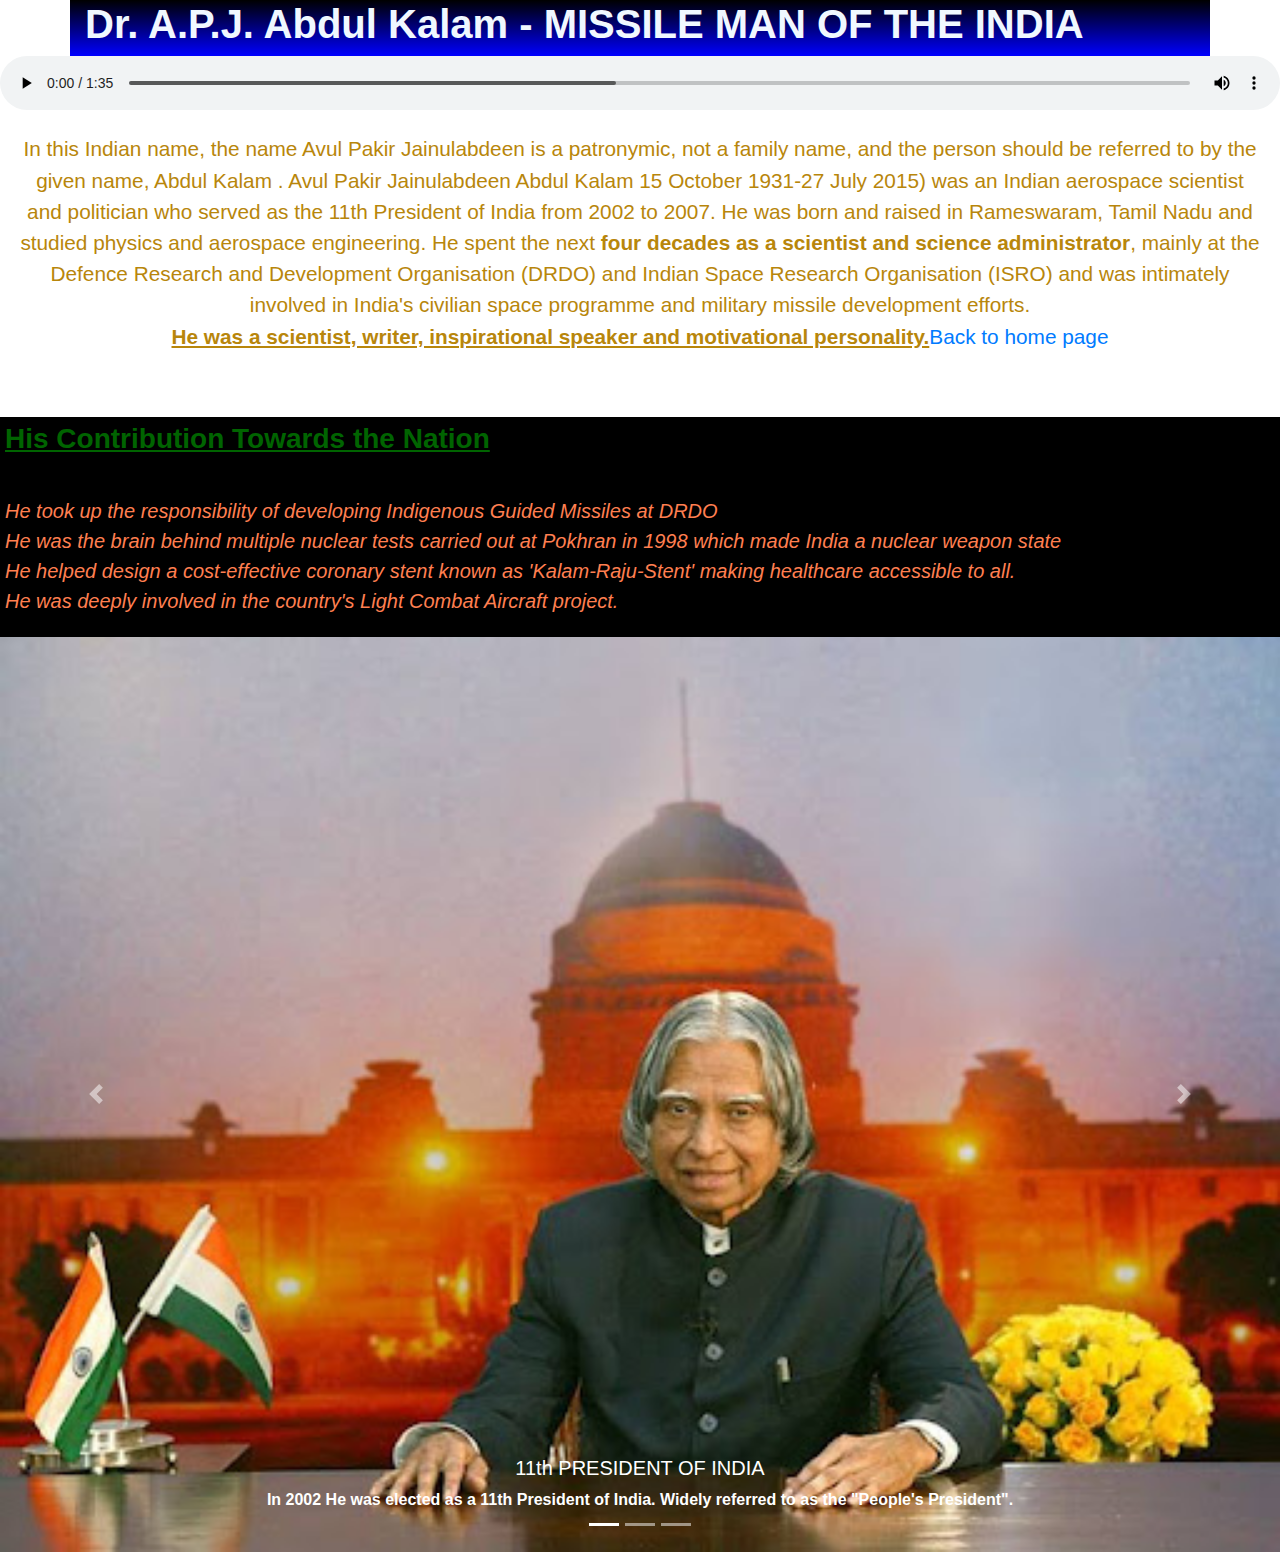
==== about_him.html @ 08dd9598 "Added 2nd page and made near-to-final changes and also added readme.txt" ====
<!doctype html>
<html lang="en">
  <head>
	<meta name="viewport" content="width=device-width, initial-scale=1, shrink-to-fit=no">
	<meta content="text/html;charset=utf-8" http-equiv="Content-Type">
	<meta charset="UTF-8">
  	<meta name="viewport" content="width=device-width, initial-scale=1.0">
  	<meta http-equiv="X-UA-Compatible" content="ie=edge">
	<meta content="utf-8" http-equiv="encoding">
	<link rel="stylesheet" href="https://stackpath.bootstrapcdn.com/bootstrap/4.5.2/css/bootstrap.min.css" integrity="sha384-JcKb8q3iqJ61gNV9KGb8thSsNjpSL0n8PARn9HuZOnIxN0hoP+VmmDGMN5t9UJ0Z" crossorigin="anonymous">
	<title>More About Dr. APJ Abdul Kalam</title>
	<link rel="stylesheet" href="./about_him.css">
  </head>
<body>
	<div class="container">
		<h1><strong>Dr. A.P.J. Abdul Kalam - MISSILE MAN OF THE INDIA</strong></h1></div>
	 <audio controls>
  <source src="audio/AUDIO-2020-08-15-16-17-38.mp3" type="audio/mpeg" width="2" height="0">
	Your browser does not support the audio element.
	</audio>
	<div class="part"> In this Indian name, the name Avul Pakir Jainulabdeen is a patronymic, not a family name, and the person should be referred to by the given name, Abdul Kalam . Avul Pakir Jainulabdeen Abdul Kalam 15 October 1931-27 July 2015) was an Indian aerospace scientist and politician who served as the 11th President of India from 2002 to 2007. He was born and raised in Rameswaram, Tamil Nadu and studied physics and aerospace engineering. He spent the next <strong>four decades as a scientist and science administrator</strong>, mainly at the Defence Research and Development Organisation (DRDO) and Indian Space Research Organisation (ISRO) and was intimately involved in India's civilian space programme and military missile development efforts.<br><strong> <u>He was a scientist, writer, inspirational speaker and motivational personality.</u></strong><a href="./index.html"> Back to home page</a></div>
	<div class="contributions">
		<h3><strong><u>His Contribution Towards the Nation</u></strong></h3>
		<ul class="table">
  <em><li class="list1">He took up the responsibility of developing Indigenous Guided Missiles at DRDO</li>
  <li class="list2">He was the brain behind multiple nuclear tests carried out at Pokhran in 1998 which made India a nuclear weapon state</li>
  <li class="list3">He helped design a cost-effective coronary stent known as 'Kalam-Raju-Stent' making healthcare accessible to all.</li>
  <li class="list4">He was deeply involved in the country's Light Combat Aircraft project.</li></em>
	</ul>
	</div>
	<div id="carouselExampleCaptions" class="carousel slide" data-ride="carousel">
  <ol class="carousel-indicators">
	<li data-target="#carouselExampleCaptions" data-slide-to="0" class="active"></li>
	<li data-target="#carouselExampleCaptions" data-slide-to="1"></li>
	<li data-target="#carouselExampleCaptions" data-slide-to="2"></li>
  </ol>
  <div class="carousel-inner">
	<div class="carousel-item active">
	  <img src="img/12.jpg" class="d-block w-100" alt="25.png">
	  <div class="carousel-caption d-none d-md-block">
		<h5>11th PRESIDENT OF INDIA</h5>
		  <p1><strong>In 2002 He was elected as a 11th President of India. Widely referred to as the "People's President".</strong></p1>
	  </div>
	</div>
	<div class="carousel-item">
	  <img src="img/2.JPG" class="d-block w-100" alt="12.png">
	  <div class="carousel-caption d-none d-md-block 2">
		<h4>MISSILE MAN OF INDIA</h4>
		  <p><strong>He was the man behind the India's first nuclear test in Pokhran.He headed the 5 different types of missiles projects-<u> PRITHVI, AGNI, TRISHUL, AKASH, NAG.</u></strong> </p>
	  </div>
	</div>
	<div class="carousel-item">
	  <img src="img/25.jpg" class="d-block w-100" alt="2.png">
	  <div class="carousel-caption d-none d-md-block 3" >
		<h4>INSPIRATIONAL SPEAKER AND WRITER</h4>
		  <p><strong>His creation WINGS OF FIRE is one of the most liked books in the world. His quotes are world famous like <blockquote>"Every pain gives a lesson and every lesson changes a person"</blockquote></strong></p>
	  </div>
	</div>
  </div>
  <a class="carousel-control-prev" href="#carouselExampleCaptions" role="button" data-slide="prev">
	<span class="carousel-control-prev-icon" aria-hidden="true"></span>
	<span class="sr-only">Previous</span>
  </a>
  <a class="carousel-control-next" href="#carouselExampleCaptions" role="button" data-slide="next">
	<span class="carousel-control-next-icon" aria-hidden="true"></span>
	<span class="sr-only">Next</span>
  </a>
</div>
	
		<script src="https://code.jquery.com/jquery-3.5.1.slim.min.js" integrity="sha384-DfXdz2htPH0lsSSs5nCTpuj/zy4C+OGpamoFVy38MVBnE+IbbVYUew+OrCXaRkfj" crossorigin="anonymous"></script>
	<script src="https://cdn.jsdelivr.net/npm/popper.js@1.16.1/dist/umd/popper.min.js" integrity="sha384-9/reFTGAW83EW2RDu2S0VKaIzap3H66lZH81PoYlFhbGU+6BZp6G7niu735Sk7lN" crossorigin="anonymous"></script>
	<script src="https://stackpath.bootstrapcdn.com/bootstrap/4.5.2/js/bootstrap.min.js" integrity="sha384-B4gt1jrGC7Jh4AgTPSdUtOBvfO8shuf57BaghqFfPlYxofvL8/KUEfYiJOMMV+rV" crossorigin="anonymous"></script>
</body>
</html>
---- about_him.css ----
* {
   margin: 0;
   padding: 0;
   font-family: sans-serif;
}

a, a:hover {
    text-decoration: none;
}

a {
    display: inline-block;
}

a::after {
    content: '';
    display: block;
    background-color: currentColor;
    width: 0;
    height: 3px;
    transition:  width 0.2s;
}

a:hover::after {
    width: 100%;
    transition: width 0.2s;
}


.container {
    width: 100%;
    height: 100%;
    background: linear-gradient(black, blue);
    color: aliceblue;
    align-content: center
}

.part {
    text-align: center;
    font-size: .8em;
    position: absolute;
    text-decoration: none;
    color: darkgoldenrod;
    border: 0.3125em solid transparent;
    border-radius: 3.125em;
    background-image: linear-gradient(white, black), linear-gradient(flat at top left, #fd00da, #19d7f8);
    background-origin: border-box;
    background-clip: content-box,border-box;    
}

.contributions {
    padding: 0.25em;
    margin-top: 20.5em;
    color: darkgreen;
    text-align: justify;
    font-size: 1em;
    background-color: black;
}

.table {
    margin-top: 2em;
    color: coral;
    background-color: black;
}

.carouselExampleCaptions{
    width: 75%;
}

.carousel-caption p{
    color: black;
}

audio {
    width: 100%;
}

@media (min-width:768px) {
    .part {
        padding: 0.5em;
        font-size: 1.3em;
    }
    .contributions {
        margin-top: 15em;
        font-size: 1.25em;
    }
}
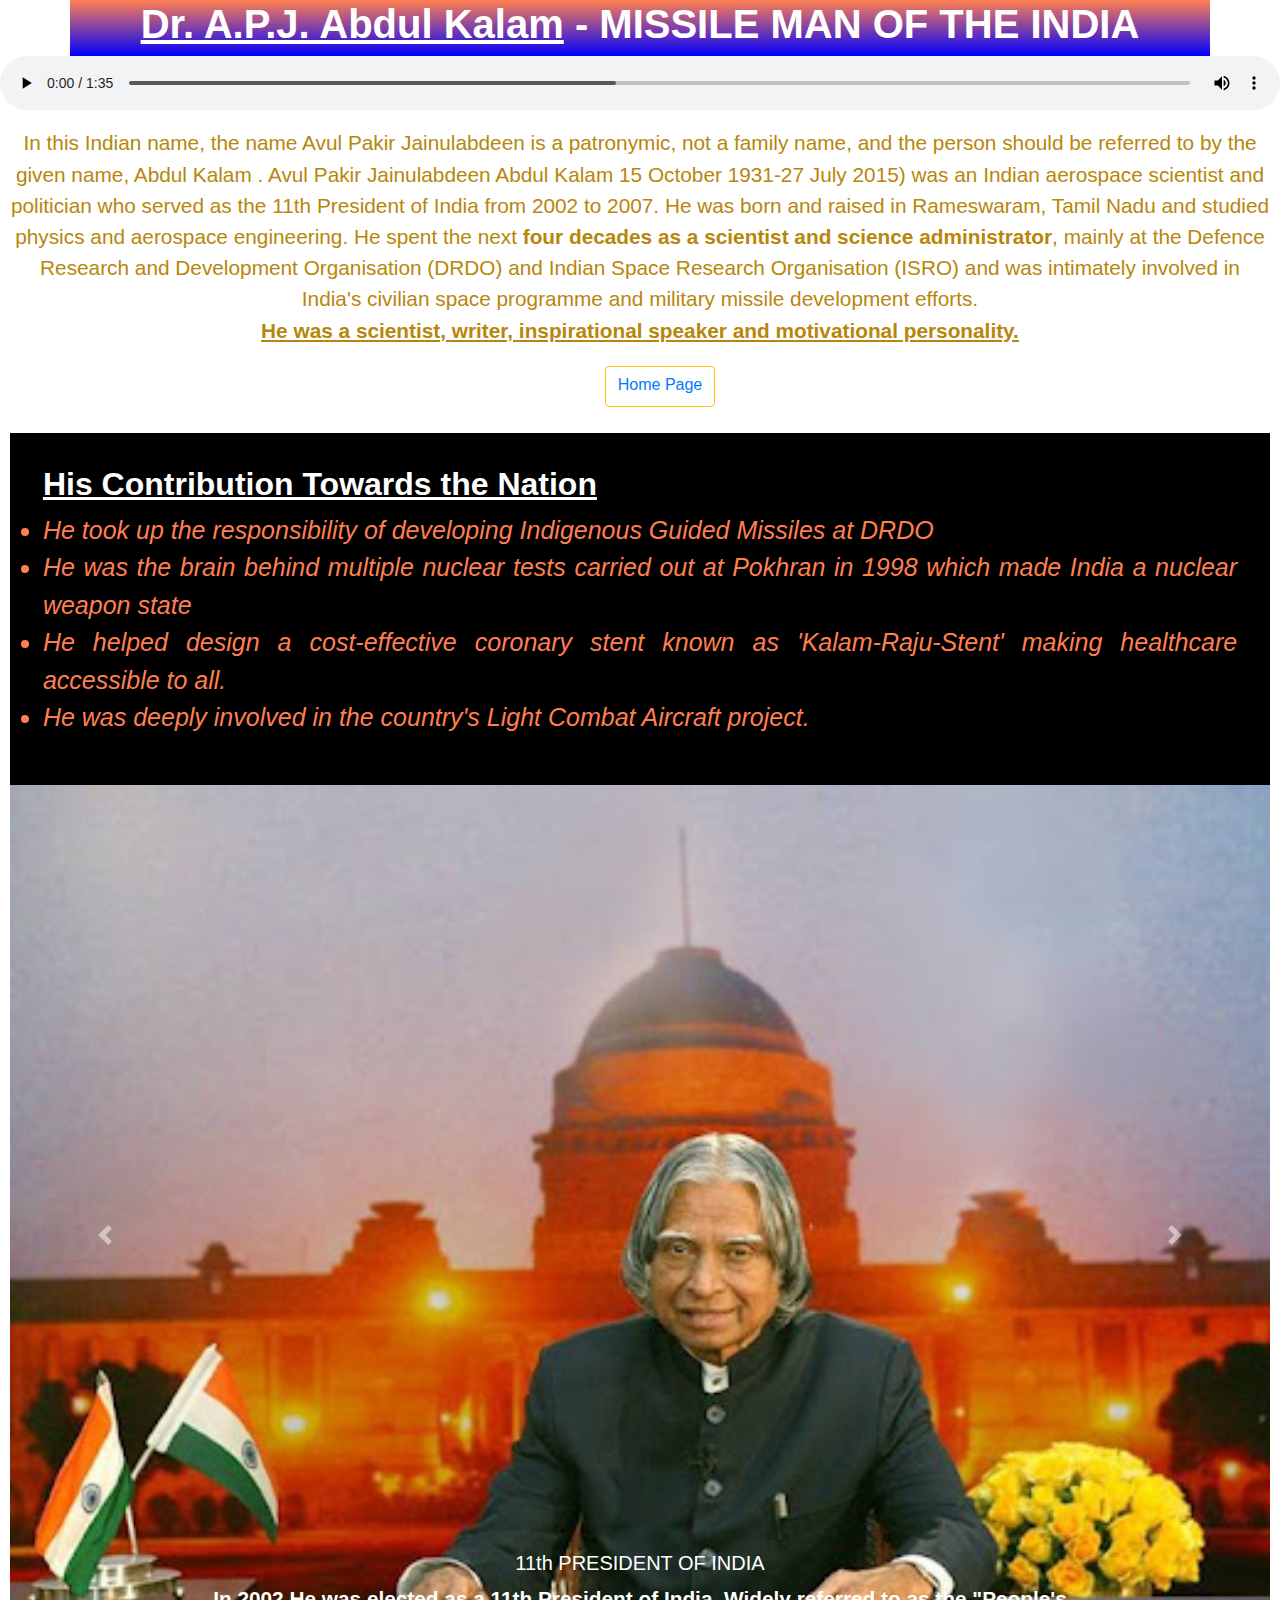
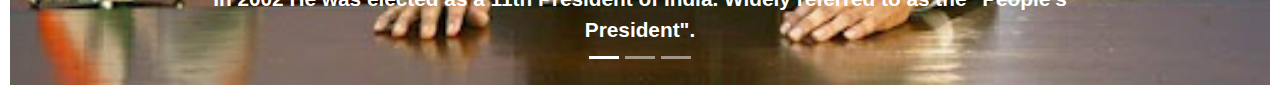
==== commit 25ec6784: "page 3" ====
--- a/about_him.html
+++ b/about_him.html
@@ -13,14 +13,17 @@
   </head>
 <body>
 	<div class="container">
-		<h1><strong>Dr. A.P.J. Abdul Kalam - MISSILE MAN OF THE INDIA</strong></h1></div>
+        <h1><strong><u>Dr. A.P.J. Abdul Kalam</u> - MISSILE MAN OF THE INDIA</strong></h1></div>
 	 <audio controls>
   <source src="audio/AUDIO-2020-08-15-16-17-38.mp3" type="audio/mpeg" width="2" height="0">
 	Your browser does not support the audio element.
 	</audio>
-	<div class="part"> In this Indian name, the name Avul Pakir Jainulabdeen is a patronymic, not a family name, and the person should be referred to by the given name, Abdul Kalam . Avul Pakir Jainulabdeen Abdul Kalam 15 October 1931-27 July 2015) was an Indian aerospace scientist and politician who served as the 11th President of India from 2002 to 2007. He was born and raised in Rameswaram, Tamil Nadu and studied physics and aerospace engineering. He spent the next <strong>four decades as a scientist and science administrator</strong>, mainly at the Defence Research and Development Organisation (DRDO) and Indian Space Research Organisation (ISRO) and was intimately involved in India's civilian space programme and military missile development efforts.<br><strong> <u>He was a scientist, writer, inspirational speaker and motivational personality.</u></strong><a href="./index.html"> Back to home page</a></div>
-	<div class="contributions">
-		<h3><strong><u>His Contribution Towards the Nation</u></strong></h3>
+	<div class="part"> In this Indian name, the name Avul Pakir Jainulabdeen is a patronymic, not a family name, and the person should be referred to by the given name, Abdul Kalam . Avul Pakir Jainulabdeen Abdul Kalam 15 October 1931-27 July 2015) was an Indian aerospace scientist and politician who served as the 11th President of India from 2002 to 2007. He was born and raised in Rameswaram, Tamil Nadu and studied physics and aerospace engineering. He spent the next <strong>four decades as a scientist and science administrator</strong>, mainly at the Defence Research and Development Organisation (DRDO) and Indian Space Research Organisation (ISRO) and was intimately involved in India's civilian space programme and military missile development efforts.<br><strong> <u>He was a scientist, writer, inspirational speaker and motivational personality.</u></strong>
+    <div class="button">
+        <button type="button" class="btn btn-outline-warning"><a href="index.html" role="button">Home Page</a></button>
+    </div>
+        <div class="contributions">
+		<h2><strong><u>His Contribution Towards the Nation</u></strong></h2>
 		<ul class="table">
   <em><li class="list1">He took up the responsibility of developing Indigenous Guided Missiles at DRDO</li>
   <li class="list2">He was the brain behind multiple nuclear tests carried out at Pokhran in 1998 which made India a nuclear weapon state</li>
@@ -46,7 +49,7 @@
 	  <img src="img/2.JPG" class="d-block w-100" alt="12.png">
 	  <div class="carousel-caption d-none d-md-block 2">
 		<h4>MISSILE MAN OF INDIA</h4>
-		  <p><strong>He was the man behind the India's first nuclear test in Pokhran.He headed the 5 different types of missiles projects-<u> PRITHVI, AGNI, TRISHUL, AKASH, NAG.</u></strong> </p>
+		  <p><strong>He was the man behind the India's first nuclear test in Pokhran.He headed the 5 different types of missiles projects-<br><u> PRITHVI, AGNI, TRISHUL, AKASH, NAG.</u></strong> </p>
 	  </div>
 	</div>
 	<div class="carousel-item">
--- a/about_him.css
+++ b/about_him.css
@@ -30,9 +30,11 @@
 .container {
     width: 100%;
     height: 100%;
-    background: linear-gradient(black, blue);
-    color: aliceblue;
-    align-content: center
+    background: linear-gradient(coral, blue);
+    color: #fff;
+    align-content: center;
+    background-position: center ;
+    text-align: center;
 }
 
 .part {
@@ -40,39 +42,40 @@
     font-size: .8em;
     position: absolute;
     text-decoration: none;
-    color: darkgoldenrod;
-    border: 0.3125em solid transparent;
-    border-radius: 3.125em;
-    background-image: linear-gradient(white, black), linear-gradient(flat at top left, #fd00da, #19d7f8);
-    background-origin: border-box;
-    background-clip: content-box,border-box;    
+    color: darkgoldenrod;  
 }
 
 .contributions {
-    padding: 0.25em;
-    margin-top: 20.5em;
-    color: darkgreen;
+    padding: 1.25em;
+    margin-top: 1px;
+    color: #fff;
     text-align: justify;
-    font-size: 1em;
+    font-size: 4em;
     background-color: black;
 }
 
 .table {
-    margin-top: 2em;
+    margin-top: 0.25em;
     color: coral;
     background-color: black;
+    font-size: 25px;
 }
 
 .carouselExampleCaptions{
     width: 75%;
 }
 
-.carousel-caption p{
+.carousel-caption p {
     color: black;
 }
 
 audio {
     width: 100%;
+}
+
+.button {
+    margin-left: 40px;
+    margin-top: 20px;
 }
 
 @media (min-width:768px) {
@@ -81,7 +84,7 @@
         font-size: 1.3em;
     }
     .contributions {
-        margin-top: 15em;
+        margin-top: 1em;
         font-size: 1.25em;
     }
-}+}
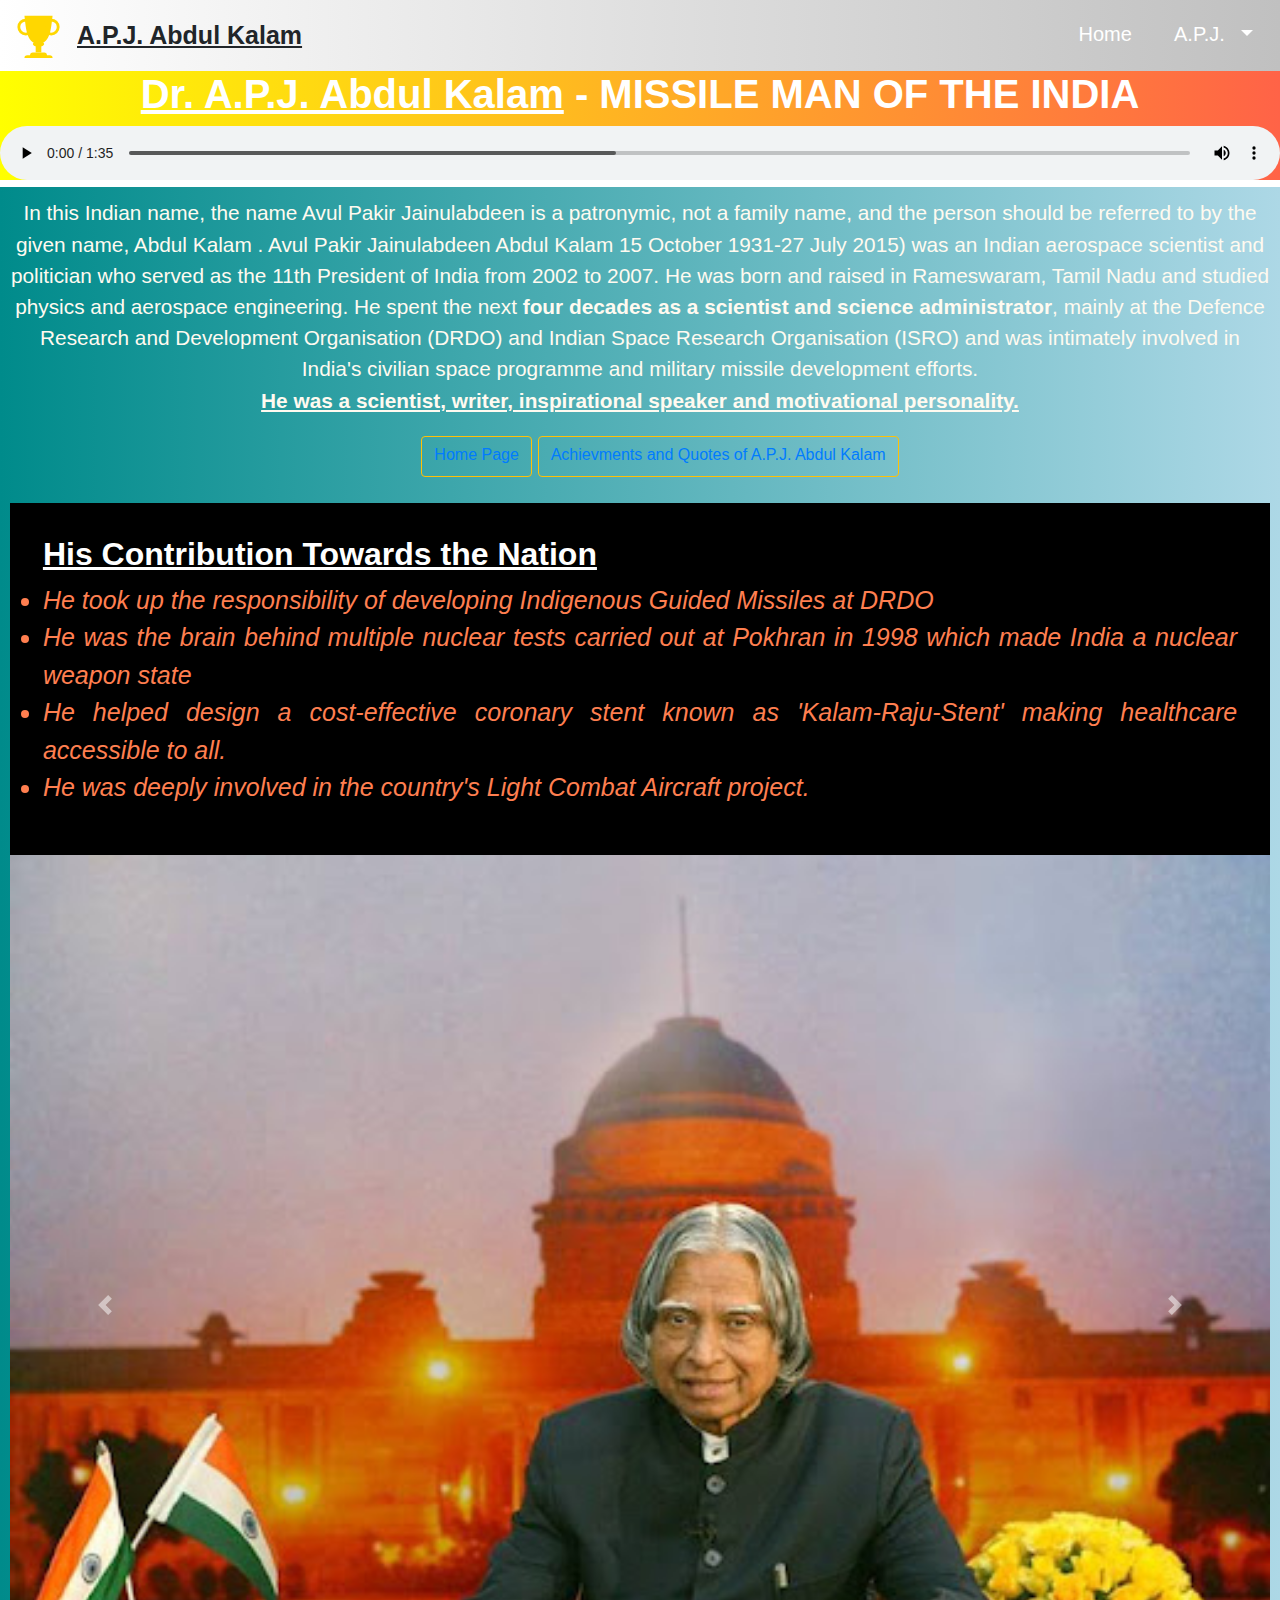
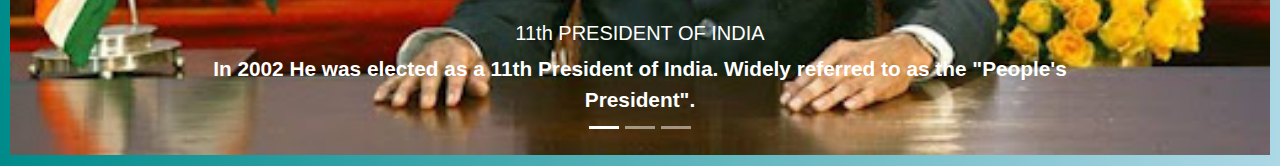
==== commit 02ee463e: "abc" ====
--- a/about_him.html
+++ b/about_him.html
@@ -12,15 +12,50 @@
 	<link rel="stylesheet" href="./about_him.css">
   </head>
 <body>
-	<div class="container">
+     <nav class="navbar navbar-expand-lg">
+<div class="navbar-brand kl1" >
+<svg width="2.25em" height="2.25em" viewBox="0 0 16 16" class="bi bi-trophy" fill="gold" xmlns="http://www.w3.org/2000/svg">
+  <path d="M3 1h10c-.495 3.467-.5 10-5 10S3.495 4.467 3 1zm0 15a1 1 0 0 1 1-1h8a1 1 0 0 1 1 1H3zm2-1a1 1 0 0 1 1-1h4a1 1 0 0 1 1 1H5z"/>
+  <path fill-rule="evenodd" d="M12.5 3a2 2 0 1 0 0 4 2 2 0 0 0 0-4zm-3 2a3 3 0 1 1 6 0 3 3 0 0 1-6 0zm-6-2a2 2 0 1 0 0 4 2 2 0 0 0 0-4zm-3 2a3 3 0 1 1 6 0 3 3 0 0 1-6 0z"/>
+  <path d="M7 10h2v4H7v-4z"/>
+  <path d="M10 11c0 .552-.895 1-2 1s-2-.448-2-1 .895-1 2-1 2 .448 2 1z"/>
+</svg>
+        </div>
+        <div class="hello">
+            <strong><u>A.P.J. Abdul Kalam</u></strong>
+</div>	
+<button type="button" class="navbar-toggler custom-toggler" data-toggle="collapse" data-target="#nav1">
+<span class="navbar-toggler-icon"></span>
+</button>
+
+<div class="collapse navbar-collapse" id="nav1">
+<ul class="navbar-nav ml-auto">
+
+<li class="nav-item active li1"><a href="index.html" class="nav-link kl">&nbsp;&nbsp;Home&nbsp;&nbsp;</a></li>
+<li class="nav-item li1">
+<div class="nav-item dropdown">
+	<div href="#" class="nav-link dropdown-toggle kl" data-toggle="dropdown" >&nbsp;&nbsp;A.P.J.&nbsp;&nbsp;</div>
+                    <div class="dropdown-menu menus">
+                        <a href="index.html" target="_blank" class="dropdown-item kll">Introduction to A.P.J.</a>
+                        <a href="about_him.html" target="_blank" class="dropdown-item kll">About A.P.J.</a>
+                        <a href="achievements.html" target="_blank" class="dropdown-item kll">Achievments n Quotes</a>
+                    </div>
+</div>
+</ul>	
+</div>
+</nav>
+    
+    <div class="first">
         <h1><strong><u>Dr. A.P.J. Abdul Kalam</u> - MISSILE MAN OF THE INDIA</strong></h1></div>
 	 <audio controls>
   <source src="audio/AUDIO-2020-08-15-16-17-38.mp3" type="audio/mpeg" width="2" height="0">
 	Your browser does not support the audio element.
 	</audio>
+    
 	<div class="part"> In this Indian name, the name Avul Pakir Jainulabdeen is a patronymic, not a family name, and the person should be referred to by the given name, Abdul Kalam . Avul Pakir Jainulabdeen Abdul Kalam 15 October 1931-27 July 2015) was an Indian aerospace scientist and politician who served as the 11th President of India from 2002 to 2007. He was born and raised in Rameswaram, Tamil Nadu and studied physics and aerospace engineering. He spent the next <strong>four decades as a scientist and science administrator</strong>, mainly at the Defence Research and Development Organisation (DRDO) and Indian Space Research Organisation (ISRO) and was intimately involved in India's civilian space programme and military missile development efforts.<br><strong> <u>He was a scientist, writer, inspirational speaker and motivational personality.</u></strong>
     <div class="button">
         <button type="button" class="btn btn-outline-warning"><a href="index.html" role="button">Home Page</a></button>
+         <button type="button" class="btn btn-outline-warning"><a href="achievements.html" role="button">Achievments and Quotes of A.P.J. Abdul Kalam</a></button>
     </div>
         <div class="contributions">
 		<h2><strong><u>His Contribution Towards the Nation</u></strong></h2>
--- a/about_him.css
+++ b/about_him.css
@@ -27,22 +27,26 @@
 }
 
 
-.container {
+.first {
     width: 100%;
     height: 100%;
-    background: linear-gradient(coral, blue);
+    background: linear-gradient(to right, yellow,tomato);
     color: #fff;
     align-content: center;
     background-position: center ;
     text-align: center;
+    margin-top: 70px;
+    font-size: 60px;
+    
 }
 
 .part {
     text-align: center;
-    font-size: .8em;
+    font-size: 0.8em;
     position: absolute;
     text-decoration: none;
-    color: darkgoldenrod;  
+    color: floralwhite; 
+    background: linear-gradient(to right, darkcyan,lightblue);
 }
 
 .contributions {
@@ -51,13 +55,13 @@
     color: #fff;
     text-align: justify;
     font-size: 4em;
-    background-color: black;
+    background: black;
 }
 
 .table {
     margin-top: 0.25em;
     color: coral;
-    background-color: black;
+    background: black;
     font-size: 25px;
 }
 
@@ -71,6 +75,7 @@
 
 audio {
     width: 100%;
+    background: linear-gradient(to right, yellow,tomato);
 }
 
 .button {
@@ -88,3 +93,95 @@
         font-size: 1.25em;
     }
 }
+.body {
+    background: linear-gradient(black,black);
+}
+.html{
+scroll-behavior: smooth;
+}
+.navbar{
+position: fixed;
+z-index: 99999;
+background: #00c6ff;  /* fallback for old browsers */
+background: -webkit-linear-gradient(to right, #0072ff, #00c6ff);  /* Chrome 10-25, Safari 5.1-6 */
+background: linear-gradient(to left, silver,white); /* W3C, IE 10+/ Edge, Firefox 16+, Chrome 26+, Opera 12+, Safari 7+ */
+margin-top: -70px;
+width: 100%;
+}
+
+.kl{
+margin-right: 2px;
+background-color: transparent;
+border: 1px solid transparent;
+color: white;
+border-radius: 50px;
+font-size: 20px;
+}
+
+.kl:hover{
+border: 1px solid tomato;
+border-radius: 50px;
+background-color: tomato;
+color: white;
+}
+
+.kll {
+border-radius: 50px;
+padding: 10px;
+}
+
+.kll:hover {
+color: white;
+background-color: tomato;
+}
+
+.menus{
+padding: 10px;
+border-radius: 20px;
+position: relative;
+left: -90px;
+}
+.custom-toggler.navbar-toggler {
+  border-color: black;
+} 
+
+.custom-toggler.navbar-toggler:focus {
+outline: none;
+}
+::-webkit-scrollbar {
+    width: 10px;
+}
+::-webkit-scrollbar-track {
+    -webkit-border-radius: 6px;
+    -ms-webkit-border-radius: 5px;
+    background-color: white;
+    border-radius: 2px;
+}
+::-webkit-scrollbar-thumb {
+    -webkit-border-radius: 20px;
+    border-radius: 2px;
+    background: gold; 
+    -webkit-box-shadow: inset 0 0 6px rgba(0,0,0,0.5); 
+    -ms-webkit-box-shadow: inset 0 0 6px rgba(0,0,0,0.5); 
+}
+
+::-moz-scrollbar {
+    width: 10px;
+}
+::-moz-scrollbar-track {
+    -webkit-border-radius: 6px;
+    -moz-border-radius: 5px;
+    -ms-webkit-border-radius: 5px;
+    background-color: black;
+    border-radius: 2px;
+}
+::-moz-scrollbar-thumb {
+    -webkit-border-radius: 20px;
+    border-radius: 2px;
+    background: black; 
+    -webkit-box-shadow: inset 0 0 6px rgba(0,0,0,0.5); 
+    -ms-webkit-box-shadow: inset 0 0 6px rgba(0,0,0,0.5); 
+}
+.hello{
+        font-size: 25px;
+}